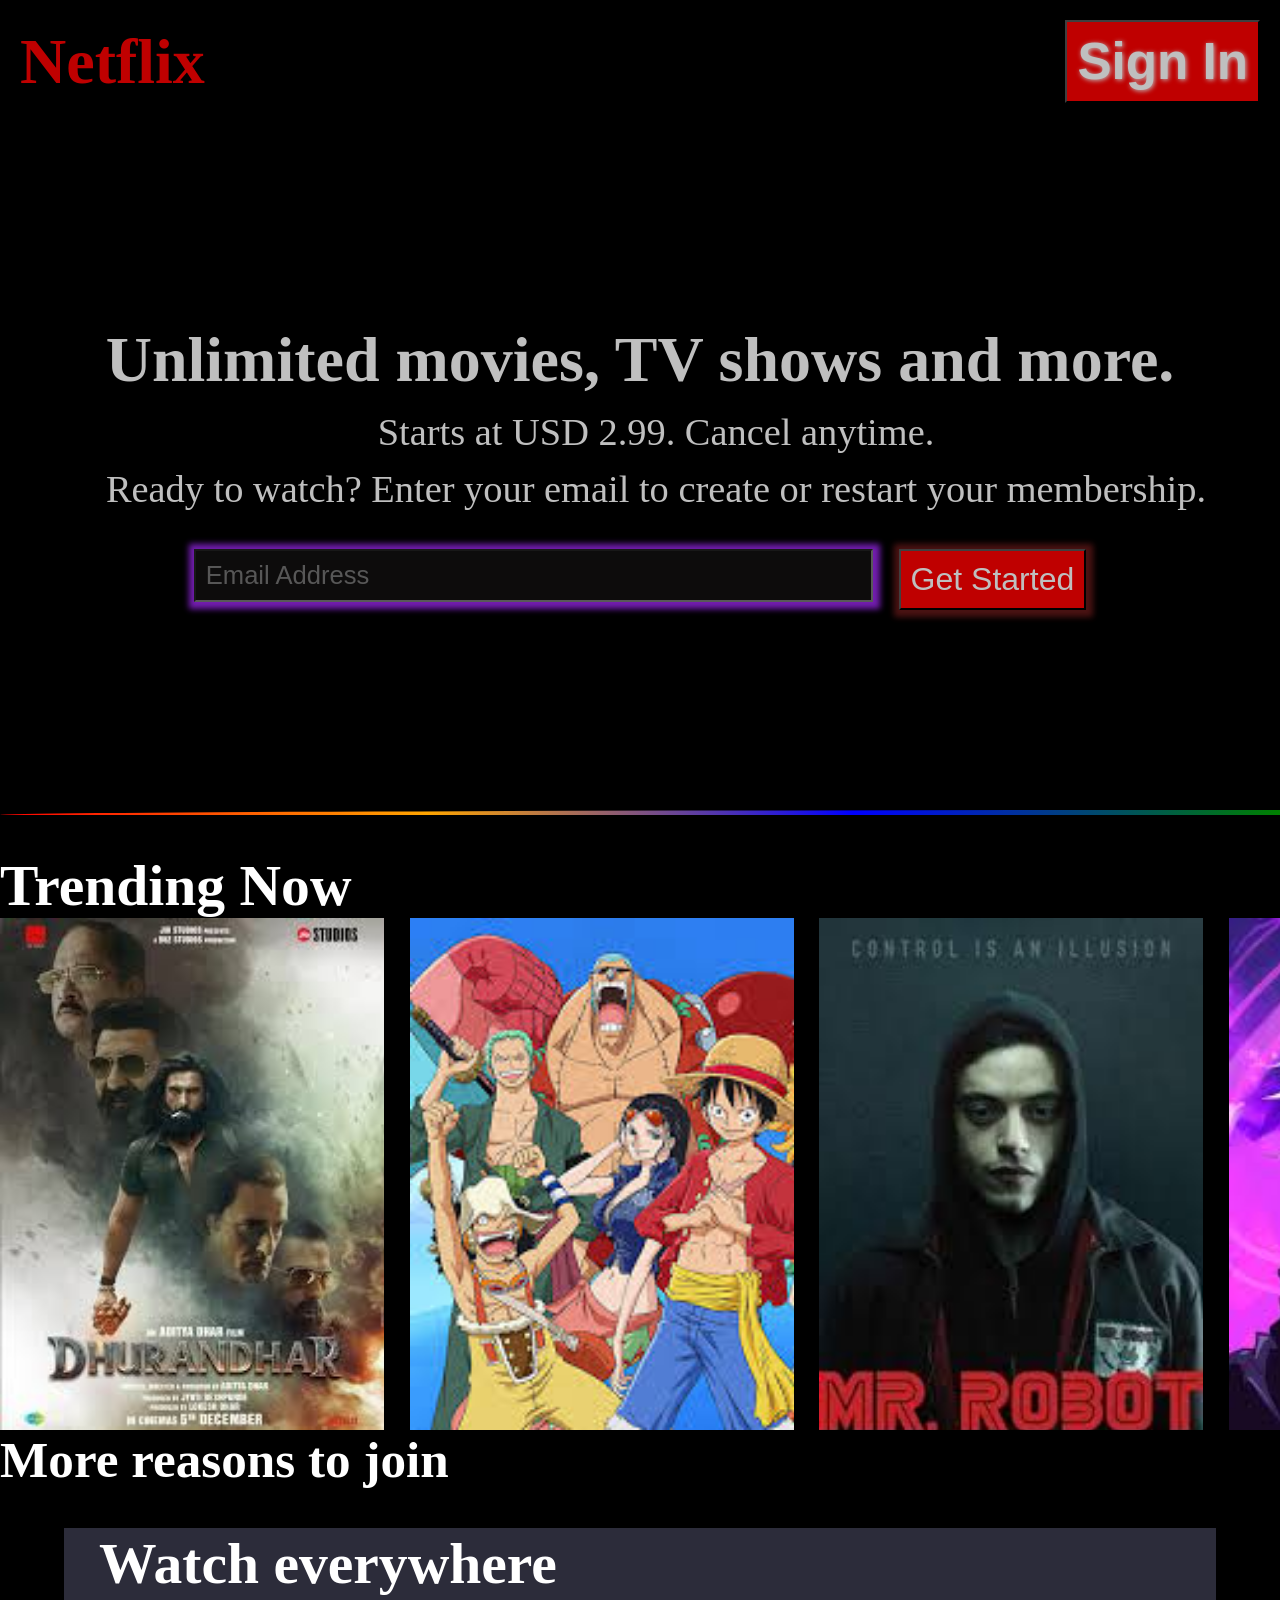
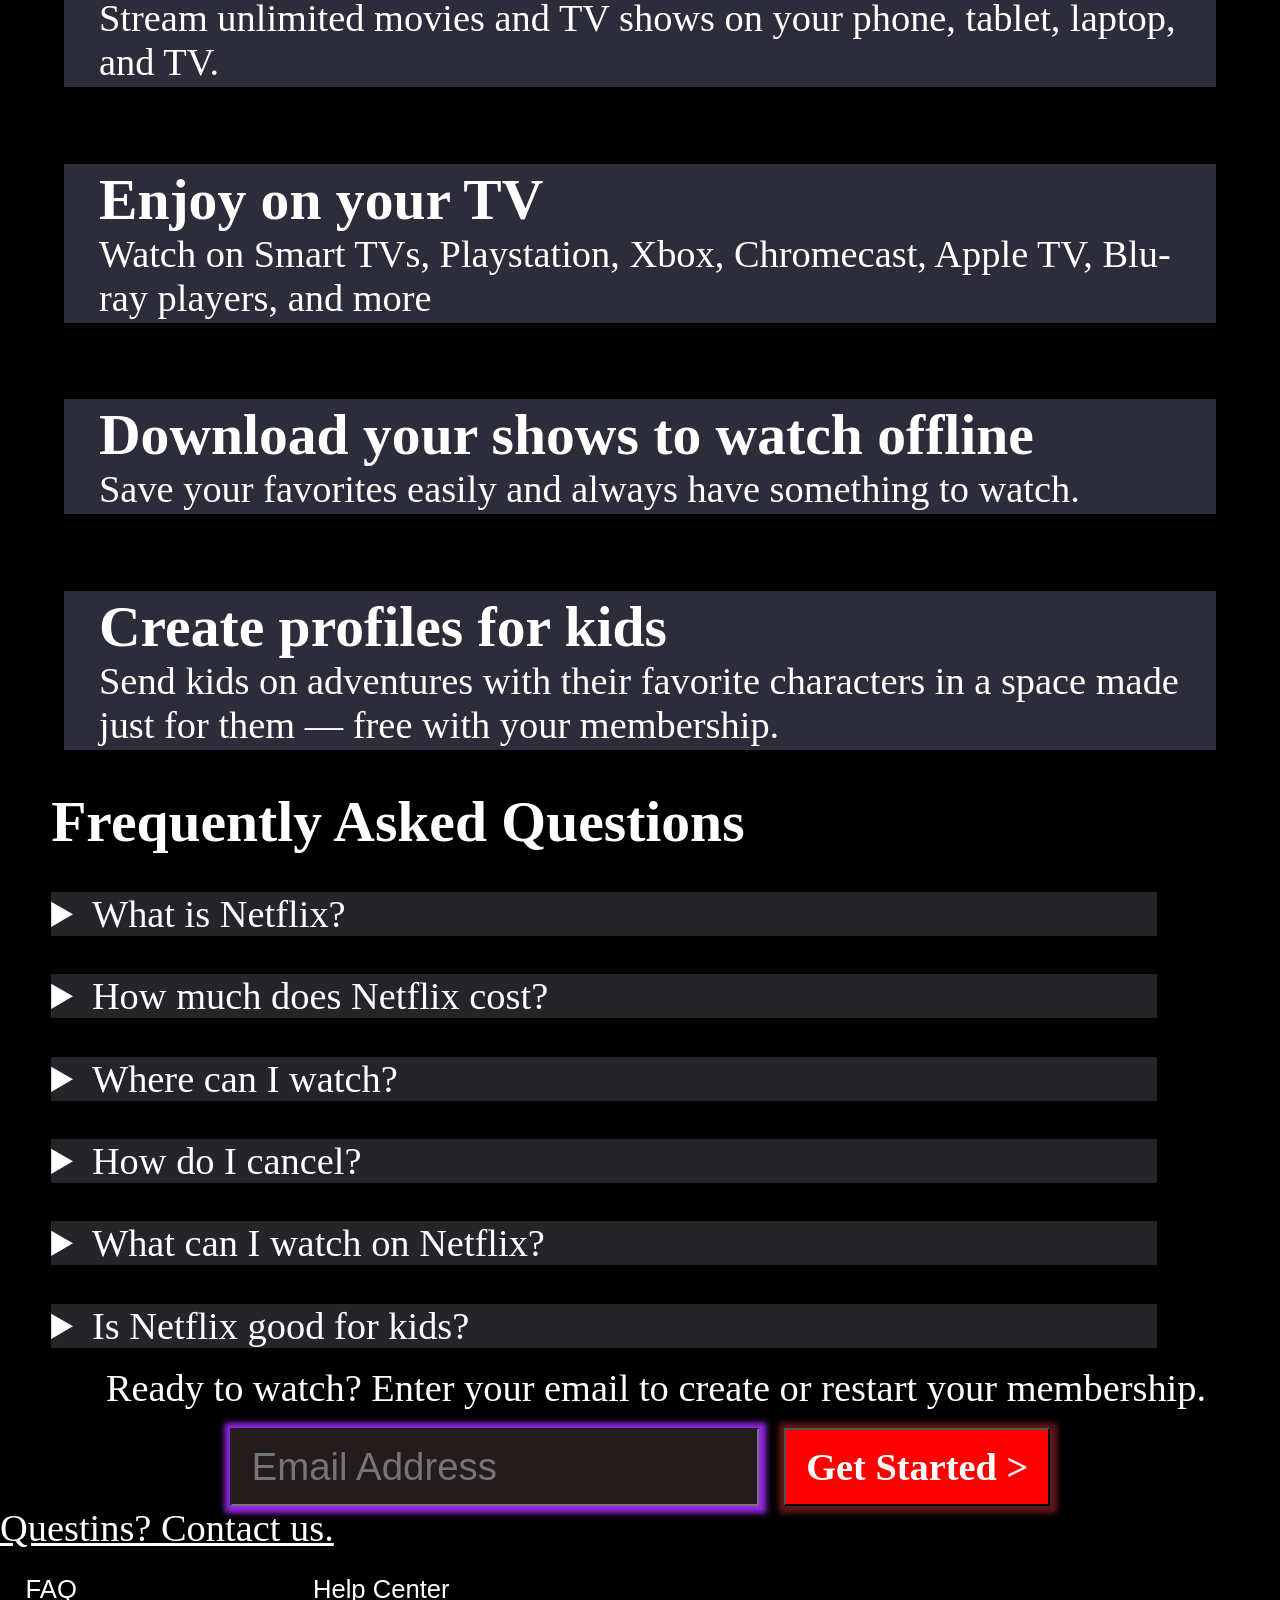
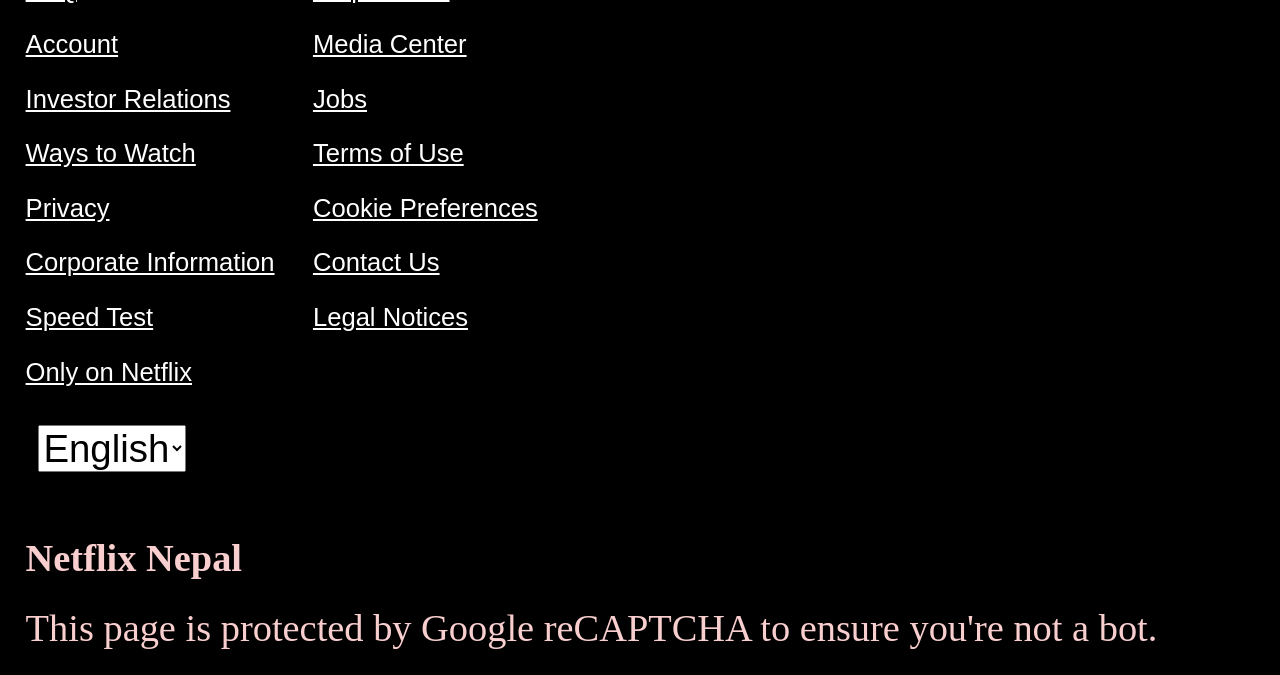
==== index.html @ 0d68c0ad "Add files via upload" ====
<!DOCTYPE html>
<html lang="en">

<head>
    <meta charset="UTF-8">
    <meta name="viewport" content="width=device-width, initial-scale=1.0">
    <meta name="description" content="Netflix Homepage">
    <title>Netflix Nepal- Watch TV Shows Online</title>
    <link rel="stylesheet" href="style.css">
    <link rel="shortcut icon" href="netflix.ico" type="image/x-icon">
</head>

<body>
    <main>
        <section class="main">
            <header>
                <nav>
                    <h1>Netflix</h1>
                    <button class="signin-button">Sign In </button>
                </nav>
            </header>
            <section class="about-service">
                <h2>Unlimited movies, TV shows and  more.</h2>
                <p>Starts at USD 2.99. Cancel anytime.</p>
                <p>Ready to watch? Enter your email to create or restart your membership.</p>
                <div class="input-container">
                    <input type="email" name="Email" id="Email" placeholder="Email Address">
                    <button class="started-button">Get Started</button>
                </div>
            </section>
        </section>


    </main>
    <section class="curve-line"></section>
    <section class="trending-item-list">
        <h2>Trending Now</h2>
        <div class="trending-item-container">
        <div class="trending-item-1  trending-item" ></div>
        <div class="trending-item-2  trending-item" ></div>
        <div class="trending-item-3  trending-item" ></div>
        <div class="trending-item-4  trending-item" ></div>
        <div class="trending-item-5  trending-item" ></div>
        <div class="trending-item-6  trending-item" ></div>
        <div class="trending-item-7  trending-item" ></div>
        <div class="trending-item-8  trending-item" ></div>
        <div class="trending-item-9  trending-item" ></div>
        <div class="trending-item-10 trending-item" ></div>
        </div>
        

    </section>
    <h2 class="more-reason"> More reasons to join</h2>
    <section class="more-services" aria-describedby="About Netflix more service">
        
        <div class="services service1">
<h2>Watch everywhere</h2>
<p>Stream unlimited movies and TV shows on your phone, tablet, laptop, and TV.</p>
        </div>
        <div class="services service2">
            <h2>Enjoy on your TV</h2>
            <p>Watch on Smart TVs, Playstation, Xbox, Chromecast, Apple TV, Blu-ray players, and more</p>
        </div>
        <div class="services service3">
            <h2>Download your shows to watch offline</h2>
            <p>Save your favorites easily and always have something to watch.</p>
        </div>
        <div class="services service4">
            <h2>Create profiles for kids</h2>
            <p>Send kids on adventures with their favorite characters in a space made just for them — free with your membership.</p>
        </div>
    </section>
    <section class="FAQ">
        <h2>Frequently Asked Questions</h2>
        <div class="questions">
            <details>
                <summary>What is Netflix?</summary>
                <p>Netflix is a streaming service that offers a wide variety of award-winning TV shows, movies, anime, documentaries, and more on thousands of internet-connected devices.

You can watch as much as you want, whenever you want without a single commercial – all for one low monthly price. There's always something new to discover and new TV shows and movies are added every week!</p>
            </details>
        </div>
        <div class="questions">
            <details>
                <summary>How much does Netflix cost?</summary>
                <p>Watch Netflix on your smartphone, tablet, Smart TV, laptop, or streaming device, all for one fixed monthly fee. Plans range from USD 2.99 to USD 9.99/month.</p>
            </details>
        </div>
        <div class="questions">
            <details>
                <summary>Where can I watch?</summary>
                <p>Watch anywhere, anytime. Sign in with your Netflix account to watch instantly on the web at netflix.com from your personal computer or on any internet-connected device that offers the Netflix app, including smart TVs, smartphones, tablets, streaming media players and game consoles.

You can also download your favorite shows with the iOS or Android app. Use downloads to watch while you're on the go and without an internet connection. Take Netflix with you anywhere.</p>
            </details>
        </div>
        <div class="questions">
            <details>
                <summary>How do I cancel?</summary>
                <p>Netflix is flexible. You can easily cancel your account online in two clicks. There are no cancellation fees – start or stop your account anytime.</p>
            </details>
        </div>
        <div class="questions"> <details>
                <summary>What can I watch on Netflix?</summary>
                <p>Netflix has an extensive library of feature films, documentaries, TV shows, anime, award-winning Netflix originals, and more. Watch as much as you want, anytime you want.</p>
            </details></div>
        <div class="questions"> <details>
                <summary>Is Netflix good for kids?</summary>
                <p>The Netflix Kids experience is included in your membership to give parents control while kids enjoy family-friendly TV shows and movies in their own space.

Kids profiles come with PIN-protected parental controls that let you restrict the maturity rating of content kids can watch and block specific titles you don’t want kids to see.</p>
            </details></div>

    </section>
     <br>
     <p style="font-size: 3vmax; text-align: center;">Ready to watch? Enter your email to create or restart your membership.</p>
     <br>
     <section class="second-input-box">
       
        <input type="email" name="Email" id="Email" placeholder="Email Address">
        <button>Get Started &gt;</button>
     </section>
     <footer>
     <a href="#" class="Last-faq">Questins? Contact us.</a>
     <section class="Questions">
        <section class="first-questions">
           <a href="#">FAQ</a>
           <a href="#">Account</a>
           <a href="#">Investor Relations</a>
           <a href="#">Ways to Watch</a>
           <a href="#">Privacy</a>
           <a href="#">Corporate Information</a>
           <a href="#">Speed Test</a>
           <a href="#">Only on Netflix</a>

        </section>
        <section class="second-questions">
            <a href="#">Help Center</a>
                        <a href="#">Media Center</a>
            <a href="#">Jobs</a>
            <a href="#">Terms of Use</a>
            <a href="#">Cookie Preferences</a>
            <a href="#">Contact Us</a>
            <a href="#">Legal Notices</a>

            
        </section>
     </section>
     <select name="Language" id="Language">
        <option value="English">English</option>
        <option value="Nepali">Nepali</option>
    
     </select>
     <h2>Netflix Nepal</h2>
     <p>This page is protected by Google reCAPTCHA to ensure you're not a bot.</p>

     </footer>



</body>

</html>
---- style.css ----
* {
   padding: 0;
   margin: 0;
   box-sizing: border-box;
   color: white;
}

body {
   width: 100%;
   height: 100%;
   background-color: black;
   scroll-behavior: smooth;
}

main {
   background-image: url(https://assets.nflxext.com/ffe/siteui/vlv3/8cc08720-ac1c-4364-bcbd-9495bf0308cd/web/NP-en-20260323-TRIFECTA-perspective_5b7184a9-d9e7-48a4-acce-b8e39e0d1db3_large.jpg);
   background-repeat: no-repeat;
   background-size: cover;
   background-attachment: fixed;
   object-fit: cover;
   width: 100%;
   height: 90vh;

   background-position: center;
   width: 100%;


}

.main {
   background-color: black;
   width: 100%;
   height: 100%;
   opacity: 0.75;
   display: flex;
   flex-direction: column;
   position: 
   static;





}

nav {
   width: 100%;
   height: auto;
   /* border: 3px solid blue; */
   display: flex;
   color: red;
   justify-content: space-between;
   align-items: center;
   padding: 20px;
   flex-wrap: wrap;

}

nav h1 {
   color: red;
   font-size: 5vmax;
   opacity: 1 !important;
}

nav button {
   color: white;
   background-color: red;
   padding: 10px;
   font-size: 4vmax;
   font-weight: bolder;
   z-index: 10;
   opacity: 1 !important;
   text-shadow: 1px 1px 5px white;
}

.about-service {
   width: auto;
   height: auto;
   /* border: 3px solid white; */
   text-align: center;
   margin: auto;
   flex-wrap: wrap;
   flex-direction: column;
   display: flex;
   gap: 1vmax;


}

.about-service h2 {
   font-size: 5vmax;
   color: white !important;
   font-weight: bolder;

}

.about-service p {
   font-size: 3vmax;
}

.input-container {
   width: 100%;
   height: auto;
   display: flex;
   gap: 2vmax;
   /* border: 3px solid blue; */
   margin-top: 2vmax;
   flex-wrap: wrap;
   justify-content: center;
   align-items: flex-start;
}

.input-container input {
   font-size: 2vmax;
   padding: 10px;
   color: rgb(247, 227, 227);
   background-color: rgb(18, 16, 16);
   width: 60%;
   box-shadow: 1px 1px 6px 6px rgb(153, 39, 234);

}

.input-container input:hover {
   box-shadow: 1px 1px 6px 6px white;
}

.input-container input:focus {
   box-shadow: 1px 1px 6px 6px rgb(13, 29, 118);
} 



.input-container button {
   color: white;
   background-color: red;
   padding: 10px;
   font-size: 2.5vmax;
   box-shadow: 1px 1px 6px 6px rgb(99, 25, 25);

}

.curve-line {
   width: 100%;
   height: 5px;
   background-image: linear-gradient(to right, red, orange, blue, green);
   border-top-left-radius: 300%;

}

.trending-item-list {
   width: 100%;
   height: auto;
   /* border: 7px solid white; */
   margin-top: 3vmax;
   color: white;
   font-size: 3vmax;

}

.trending-item-container {

   width: 100%;
   height: 40vmax;
   display: flex;
   flex-wrap: nowrap;
   overflow-y: hidden;
   overflow-x: scroll;
   gap: 2vmax;
   


}
.trending-item {
   flex-shrink: 0;
   width: 30vmax;
   height: 40vmax;
   /* border: 3px solid blue; */
  
   background-repeat: no-repeat;
   background-size: cover;


}



.trending-item-1 {
background-image: url(item1.jpg);
}

.trending-item-2 {
background-image: url(item2.jpg);



}

.trending-item-3 {

background-image: url(item3.jpg);
object-fit: cover;

   



}

.trending-item-4 {

background-image: url(item4.jpg);




}

.trending-item-5 {
   
background-image: url(item5.jpg);

}

.trending-item-6 {

background-image: url(item6.jpg);


}

.trending-item-7 {
   background-image: url(item7.jpg);


}

.trending-item-8 {
background-image: url(item8.jpg);




}

.trending-item-9 {
  background-image: url(item9.jpg);




}

.trending-item-10 {
   
background-image: url(item10.jpg);



}
.more-reason {
   font-size: 4vmax;
}
.more-services {
   width: 100%;
   height: auto;
   /* border: 3px solid white; */
   display: flex;
   flex-direction: column;
   justify-content: center;
   align-items: center;
   gap: 3vmax;

} 
.services {
   display: flex;
   flex-direction: column;
   justify-content: center;
   align-items: flex-start;
   width: 90%;
   height: max-content;
   border: 3px solid rgb(44, 44, 58) ;
   background-color: rgb(44, 44, 58);
   font-size: 3vmax;
   border-radius: 0%;
   flex-wrap: wrap;
   margin-top: 3vmax;
}
.services h2, p{
   margin-left: 2.5vmax;

}
.FAQ {
   width: auto;
   height: auto;
   font-size: 3vmax;
   display: flex;
   flex-direction: column;
   margin-left: 4vmax;
   gap: 3vmax;
   margin-top: 3vmax;

} 
.questions {
   width: 90%;
   height: auto;
   background-color: rgb(36, 36, 41);
white-space: wrap;
} 
.second-input-box {
   width: 100%;
   height: auto;
   display: flex;
   flex-wrap: wrap;
   justify-content: center;
   gap: 2vmax;
}
.second-input-box input {
   width: max-content;
   padding: 15px 20px;
   font-size: 3vmax;
   color: white;
   box-shadow: 1px 1px 6px 6px rgb(153, 39, 234);
   background-color: rgb(36, 28, 28);
} 
.second-input-box button {
   color: white;
   background-color: red;
   padding: 10px 20px;
   font-family: 'Times New Roman', Times, serif;
   font-size: 3vmax;
   font-weight: bolder;
   box-shadow: 1px 1px 6px 6px rgb(99, 25, 25);

}
.Questions {
   width: 100%;
   height: auto;
   display: flex;
   margin-top: 2vmax;
   display: flex;
   flex-wrap: wrap;
} 
.Last-faq {
   font-size: 3vmax;
   margin-top: 3vmax;
}
.first-questions {
   display: flex;
   flex-direction: column;
   flex-wrap: wrap;
   gap: 2vmax;
   font-family: 'Gill Sans', 'Gill Sans MT', Calibri, 'Trebuchet MS', sans-serif;
   font-size: 2vmax;
   margin-left: 2vmax;
} 
.second-questions {
   display: flex;
   flex-direction: column;
   flex-wrap: wrap;
   gap: 2vmax;
   font-family: 'Gill Sans', 'Gill Sans MT', Calibri, 'Trebuchet MS', sans-serif;
   font-size: 2vmax;
   margin-left: 3vmax;

} 
select,option {
   width: auto;
   height: max-content;
   font-size: 3vmax;
   color: black;
   margin: 3vmax;
}
footer>p, footer>h2 {
   margin: 2vmax;
   color: rgb(249, 206, 206);
   font-size: 3vmax;
}
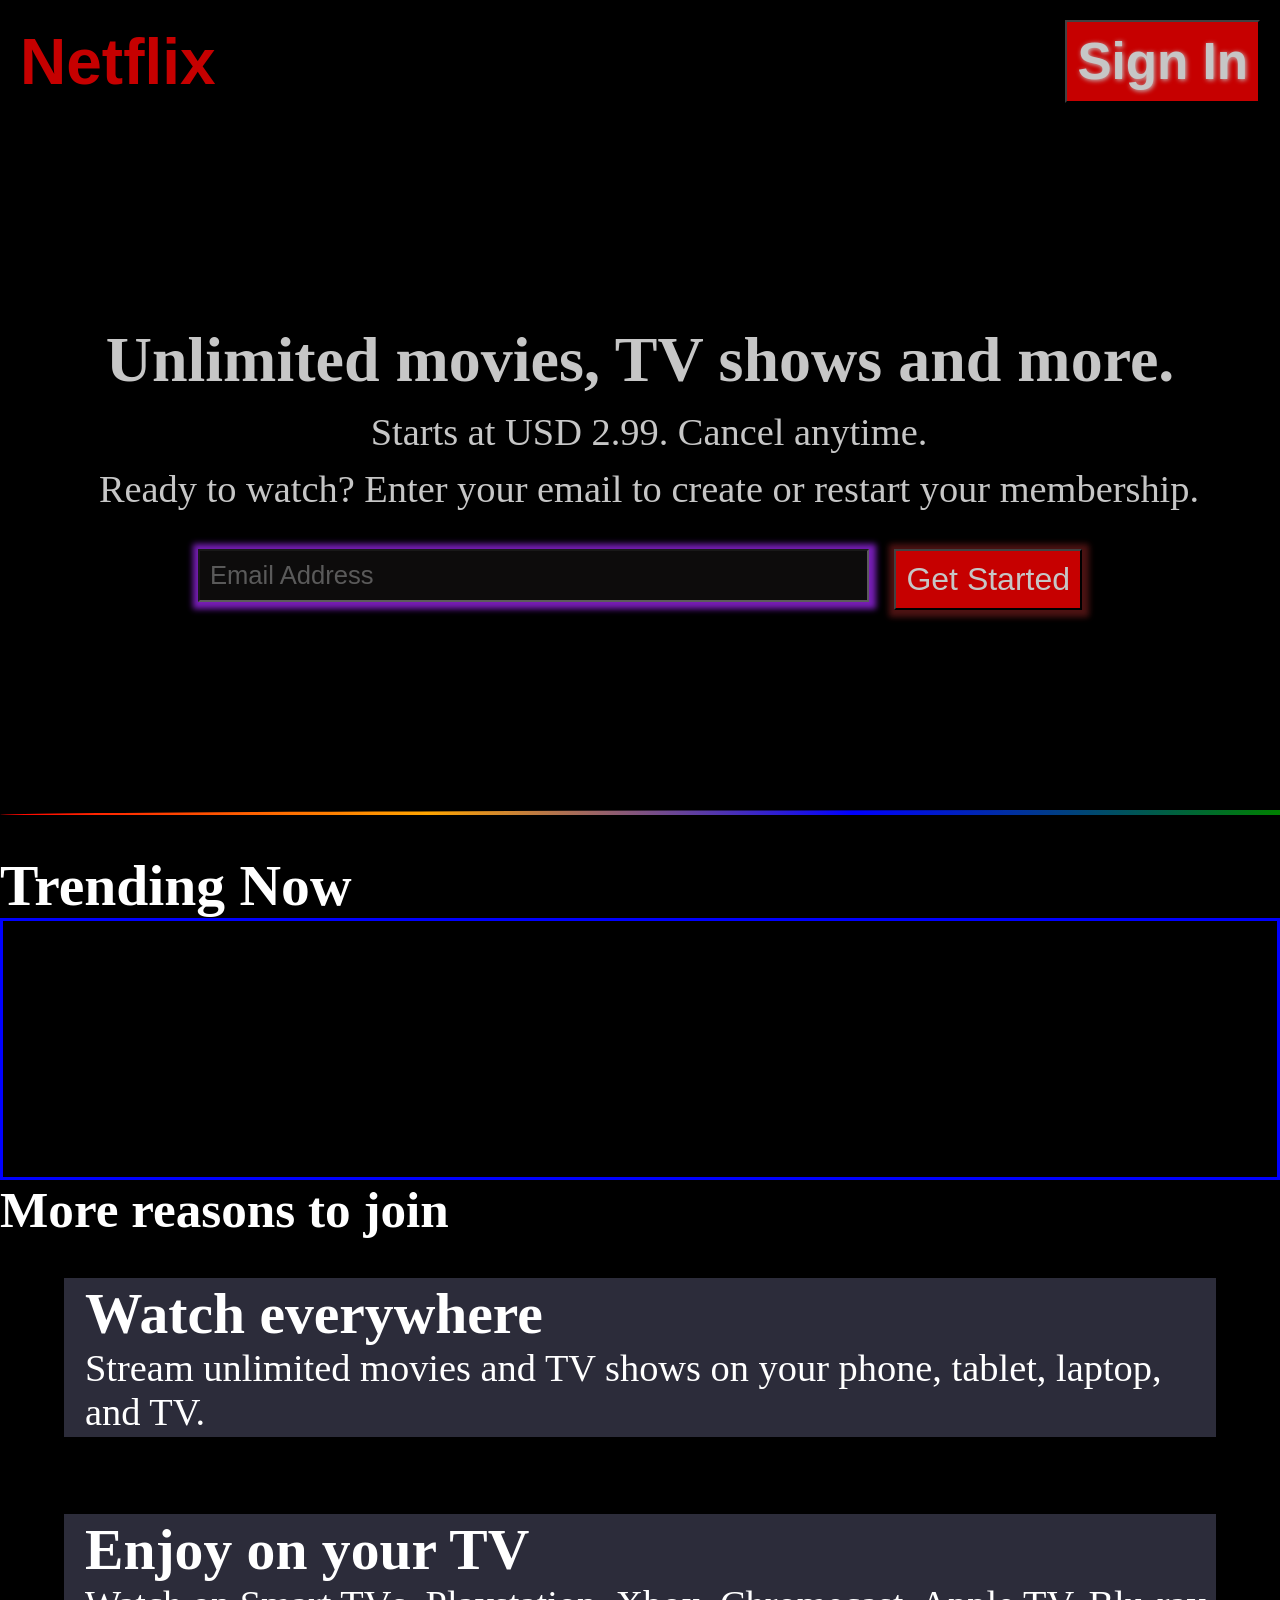
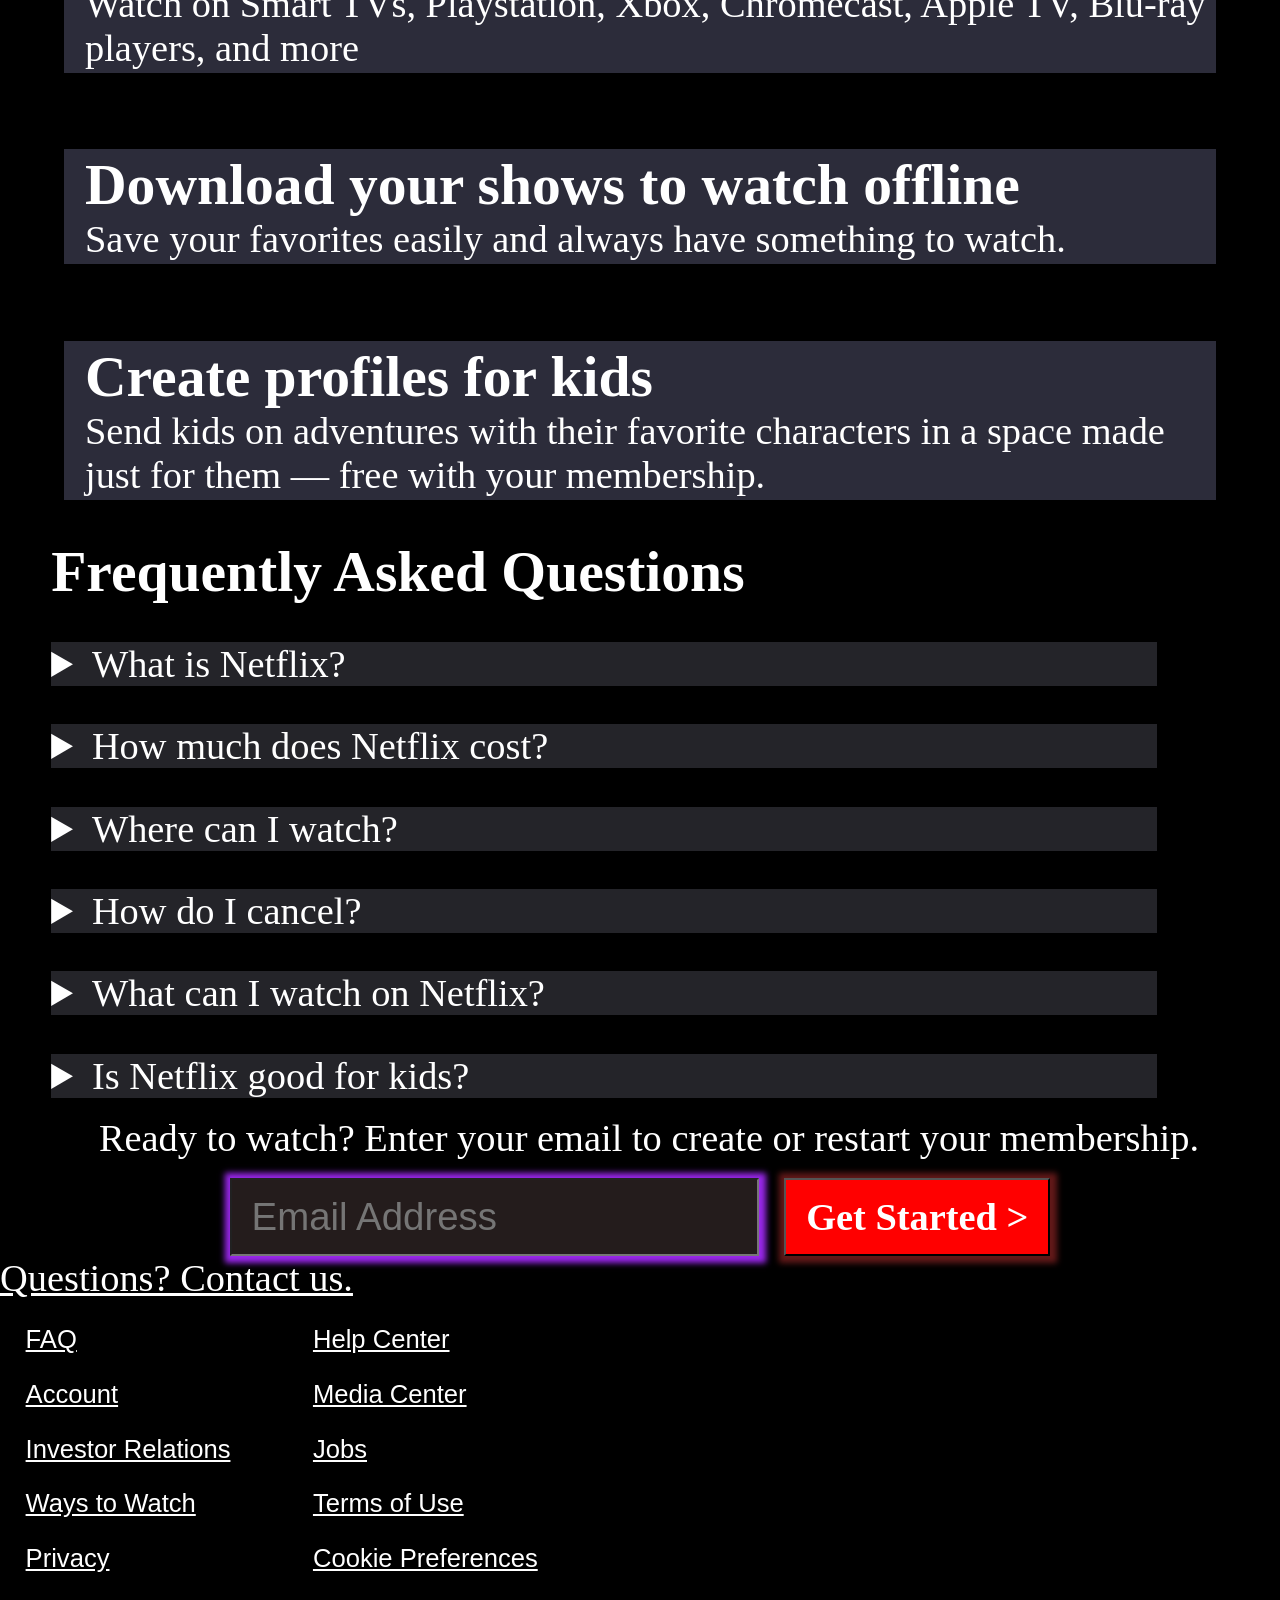
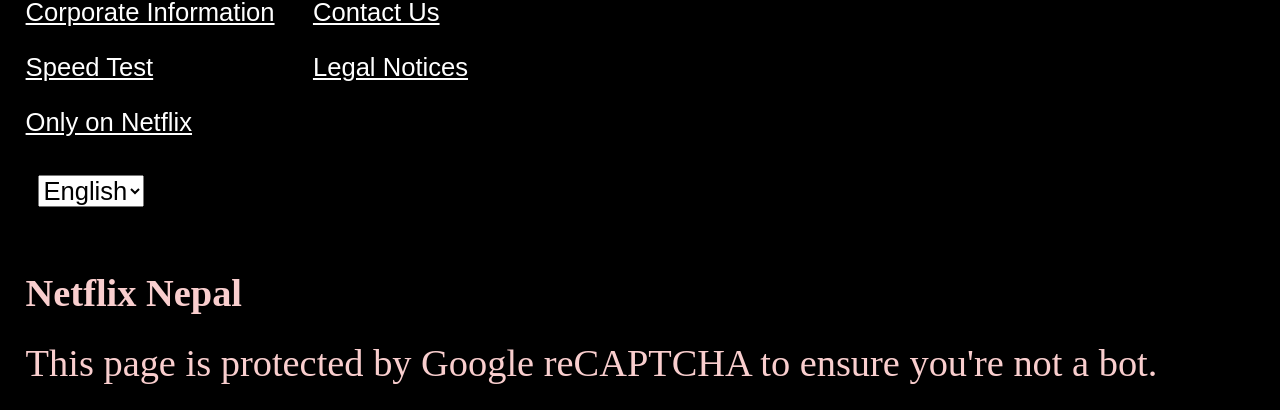
==== commit 3bcc82fc: "Fix HTML encoding issues in index.html" ====
--- a/index.html
+++ b/index.html
@@ -121,7 +121,7 @@
         <button>Get Started &gt;</button>
      </section>
      <footer>
-     <a href="#" class="Last-faq">Questins? Contact us.</a>
+     <a href="#" class="Last-faq">Questions? Contact us.</a>
      <section class="Questions">
         <section class="first-questions">
            <a href="#">FAQ</a>
@@ -160,4 +160,4 @@
 
 </body>
 
-</html>+</html>
--- a/style.css
+++ b/style.css
@@ -31,7 +31,7 @@
    background-color: black;
    width: 100%;
    height: 100%;
-   opacity: 0.75;
+   opacity: 0.778;
    display: flex;
    flex-direction: column;
    position: 
@@ -46,7 +46,6 @@
 nav {
    width: 100%;
    height: auto;
-   /* border: 3px solid blue; */
    display: flex;
    color: red;
    justify-content: space-between;
@@ -60,6 +59,7 @@
    color: red;
    font-size: 5vmax;
    opacity: 1 !important;
+   font-family: Verdana, Geneva, Tahoma, sans-serif;
 }
 
 nav button {
@@ -76,7 +76,7 @@
 .about-service {
    width: auto;
    height: auto;
-   /* border: 3px solid white; */
+
    text-align: center;
    margin: auto;
    flex-wrap: wrap;
@@ -103,7 +103,7 @@
    height: auto;
    display: flex;
    gap: 2vmax;
-   /* border: 3px solid blue; */
+
    margin-top: 2vmax;
    flex-wrap: wrap;
    justify-content: center;
@@ -150,7 +150,7 @@
 .trending-item-list {
    width: 100%;
    height: auto;
-   /* border: 7px solid white; */
+   
    margin-top: 3vmax;
    color: white;
    font-size: 3vmax;
@@ -160,22 +160,21 @@
 .trending-item-container {
 
    width: 100%;
-   height: 40vmax;
+   height: auto;
    display: flex;
    flex-wrap: nowrap;
    overflow-y: hidden;
    overflow-x: scroll;
    gap: 2vmax;
+   border: 3px solid blue;
    
 
 
 }
 .trending-item {
    flex-shrink: 0;
-   width: 30vmax;
-   height: 40vmax;
-   /* border: 3px solid blue; */
-  
+   width: 20vmax;
+   height: 20vmax;
    background-repeat: no-repeat;
    background-size: cover;
 
@@ -185,11 +184,11 @@
 
 
 .trending-item-1 {
-background-image: url(item1.jpg);
+background-image: url(/Netflix-Clone/item1.jpg);
 }
 
 .trending-item-2 {
-background-image: url(item2.jpg);
+background-image: url(/Netflix-Clone/item2.jpg);
 
 
 
@@ -197,7 +196,7 @@
 
 .trending-item-3 {
 
-background-image: url(item3.jpg);
+background-image: url(/Netflix-Clone/item3.jpg);
 object-fit: cover;
 
    
@@ -208,7 +207,7 @@
 
 .trending-item-4 {
 
-background-image: url(item4.jpg);
+background-image: url(/Netflix-Clone/item4.jpg);
 
 
 
@@ -217,25 +216,25 @@
 
 .trending-item-5 {
    
-background-image: url(item5.jpg);
+background-image: url(/Netflix-Clone/item5.jpg);
 
 }
 
 .trending-item-6 {
 
-background-image: url(item6.jpg);
+background-image: url(/Netflix-Clone/item6.jpg);
 
 
 }
 
 .trending-item-7 {
-   background-image: url(item7.jpg);
+   background-image: url(/Netflix-Clone/item7.jpg);
 
 
 }
 
 .trending-item-8 {
-background-image: url(item8.jpg);
+background-image: url(/Netflix-Clone/item8.jpg);
 
 
 
@@ -243,7 +242,7 @@
 }
 
 .trending-item-9 {
-  background-image: url(item9.jpg);
+  background-image: url(/Netflix-Clone/item9.jpg);
 
 
 
@@ -252,7 +251,7 @@
 
 .trending-item-10 {
    
-background-image: url(item10.jpg);
+background-image: url(/Netflix-Clone/item10.jpg);
 
 
 
@@ -263,7 +262,7 @@
 .more-services {
    width: 100%;
    height: auto;
-   /* border: 3px solid white; */
+   
    display: flex;
    flex-direction: column;
    justify-content: center;
@@ -286,7 +285,7 @@
    margin-top: 3vmax;
 }
 .services h2, p{
-   margin-left: 2.5vmax;
+   margin-left: 2vmin;
 
 }
 .FAQ {
@@ -363,15 +362,20 @@
    margin-left: 3vmax;
 
 } 
-select,option {
+select {
    width: auto;
    height: max-content;
-   font-size: 3vmax;
+   font-size: 2vmax;
    color: black;
    margin: 3vmax;
+}
+select option {
+   width: auto;
+   color: black;
+   height: fit-content;
 }
 footer>p, footer>h2 {
    margin: 2vmax;
    color: rgb(249, 206, 206);
    font-size: 3vmax;
-}+}
